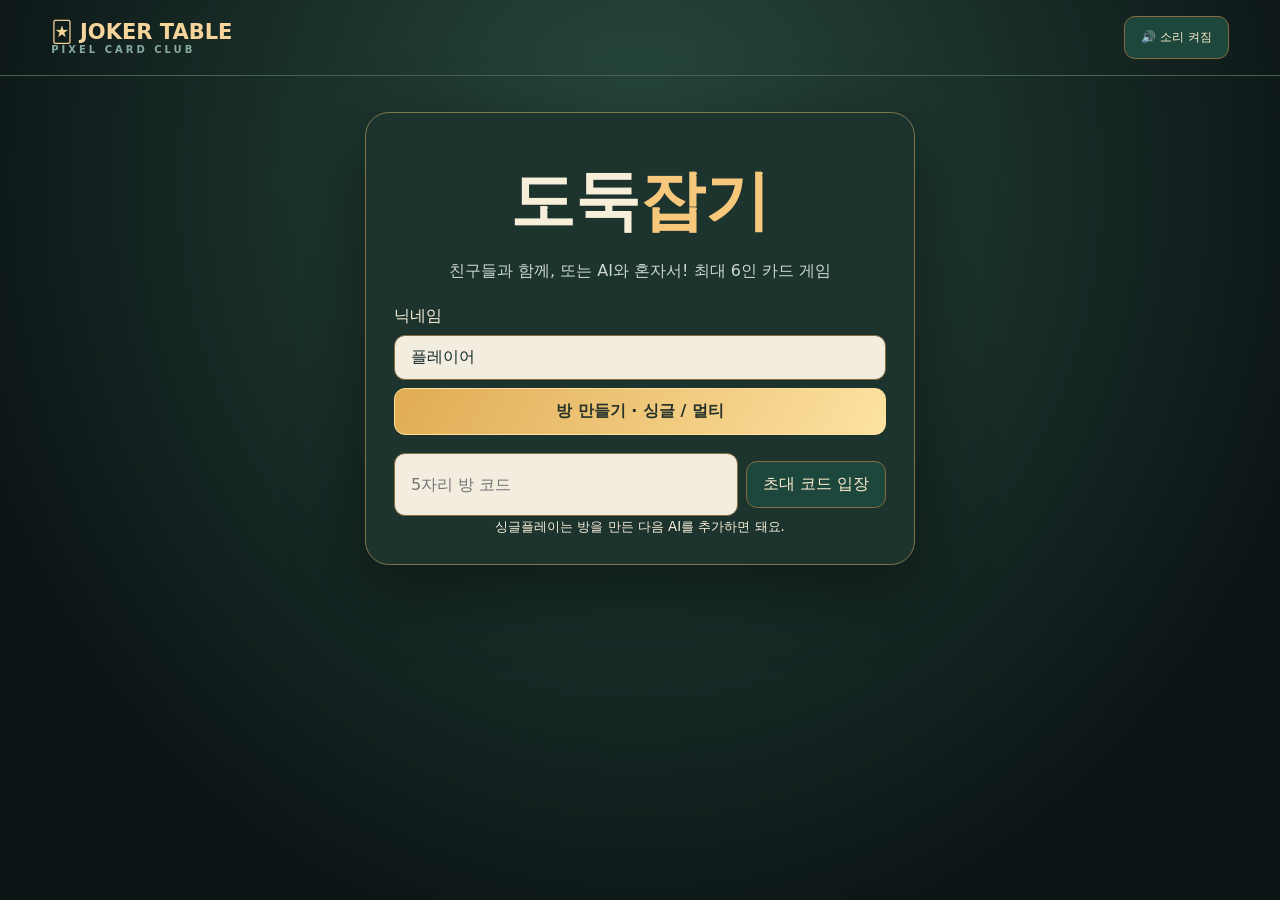
==== public/index.html @ 9b3d5562 "Feat[게임 업로드]" ====
<!doctype html><html lang="ko"><head><meta charset="utf-8"><meta name="viewport" content="width=device-width,initial-scale=1"><title>도둑잡기 | 최대 6인 멀티 & AI</title><link rel="stylesheet" href="style.css"></head><body><header><div class="brand">🃏 JOKER TABLE <small>PIXEL CARD CLUB</small></div><button id="sound" class="small">🔊 소리 켜짐</button></header><main><section id="home" class="panel"><h1>도둑<span>잡기</span></h1><p>친구들과 함께, 또는 AI와 혼자서! 최대 6인 카드 게임</p><label>닉네임</label><input id="name" maxlength="14" value="플레이어"/><button id="create" class="primary">방 만들기 · 싱글 / 멀티</button><div class="flex"><input id="code" maxlength="5" placeholder="5자리 방 코드"><button id="join">초대 코드 입장</button></div><small>싱글플레이는 방을 만든 다음 AI를 추가하면 돼요.</small></section><section id="lobby" class="panel hidden"><h2>게임 대기실</h2><div class="codebox" id="roomcode">-----</div><button id="copy">🔗 초대 링크 복사</button><p id="lobbyhint">친구와 AI를 합쳐 최대 6명까지 참가할 수 있어요.</p><div class="seats" id="lobbyseats"></div><div class="flex" id="hosttools"><button id="addai">＋ AI 추가</button><button id="removeai">－ AI 제거</button></div><button id="start" class="primary">🂠 카드 섞고 게임 시작</button><button id="exitlobby">나가기</button></section><section id="game" class="hidden"><div class="gamebar"><div><strong>ROUND <span id="round">1</span></strong><small id="gameroom">방 코드</small></div><div id="info">카드를 섞는 중</div><button id="exitgame">나가기</button></div><div class="table"><div class="wood"><div class="felt"><div class="players" id="players"></div><div class="centerpiece"><div class="ornament">✦ ♠ ♥ ♣ ✦</div><div id="message">다른 플레이어를 기다리는 중...</div><small id="event"></small></div><div class="hand" id="mycards"></div><div id="fx" class="fx"></div></div></div></div><div class="statsbar"><span id="score">승 0 · 패 0 · 연승 0</span><span>상대 카드 클릭 → 뽑기</span></div></section><section id="end" class="panel hidden"><div class="trophy">🃏</div><h2 id="endtitle">게임 종료</h2><p id="endsub"></p><div id="ranking" class="ranking"></div><div id="myrecord"></div><button id="rematch" class="primary">다시 플레이</button><button id="exitend">방 나가기</button></section></main><div id="toast" class="toast hidden"></div><div id="jokerOverlay" class="jokerOverlay hidden"><div class="jokerReveal"><div>THE LAST JOKER</div><img id="jokerImg" src="cards/00.png" alt="마지막 조커"><h2 id="jokerName">조커의 주인</h2></div></div><script src="app.js"></script></body></html>
---- public/style.css ----
:root{font-family:system-ui,'Malgun Gothic',sans-serif;color:#f8efda;background:#101b19}*{box-sizing:border-box}body{margin:0;min-height:100vh;background:radial-gradient(ellipse at 50% 20%,#284b3f,#0b1314 80%)}header{display:flex;justify-content:space-between;align-items:center;padding:16px 4vw;border-bottom:1px solid #48624e}.brand{font-size:21px;font-weight:900;color:#f5d59b}.brand small{display:block;font-size:10px;letter-spacing:3px;color:#87aaa0}button,input{font:inherit;border-radius:11px;padding:12px 16px;border:1px solid #866c41}button{cursor:pointer;background:#1d463c;color:#fbeccc;transition:.15s}button:hover:not(:disabled){filter:brightness(1.3);transform:translateY(-2px)}button:disabled{opacity:.38;cursor:default}input{background:#f3ede0;color:#162c2b;min-width:0;width:100%}.small{font-size:12px}main{max-width:1100px;margin:24px auto;padding:0 14px}.panel{max-width:550px;margin:36px auto;padding:28px;background:#1c332e;border:1px solid #7f754d;border-radius:24px;box-shadow:0 22px 75px #0007;text-align:center}.hidden{display:none!important}h1{font-size:clamp(40px,9vw,65px);margin:16px 0}h1 span{color:#f7c87c}h2{color:#ffda94}.panel p{color:#ccd8cc}.panel label{display:block;text-align:left;margin:24px 0 8px}.panel button{margin:8px 0;width:100%}.primary{background:linear-gradient(120deg,#e0ac54,#fde2a1);color:#273329;font-weight:900;border-color:#ffdf9c}.flex{display:flex;gap:8px;margin-top:10px}.flex button{min-width:max-content;width:auto}.codebox{font-size:40px;font-weight:900;letter-spacing:10px;color:#f7cc88}.seats{display:grid;grid-template-columns:repeat(2,minmax(0,1fr));gap:9px;margin:18px 0}.seat{background:#0e2822;padding:13px;border-radius:9px;border:1px solid #547866;text-align:left;font-size:14px}.seat em{font-size:11px;color:#d8b372;display:block;font-style:normal}.gamebar,.statsbar{display:flex;align-items:center;justify-content:space-between;gap:12px;padding:8px 16px}.gamebar small{display:block;color:#9cbaaa}.statsbar{font-size:13px;color:#eecb92}.table{margin-top:10px}.wood{padding:16px;background:repeating-linear-gradient(30deg,#57351f,#73482c 15px,#643d25 26px);border:5px solid #b18a53;border-radius:46% / 29%;box-shadow:0 18px 45px #000c,inset 0 0 0 5px #321f12}.felt{height:min(68vw,600px);min-height:470px;max-height:640px;position:relative;overflow:hidden;border-radius:46% / 29%;background:radial-gradient(ellipse at 48% 46%,#246f52 5%,#174c3c 70%,#093126 100%);border:3px solid #2b7258;box-shadow:inset 0 0 95px #001a14}.felt:before{content:'';position:absolute;inset:24px;border:2px solid #a9b37a50;border-radius:46% / 29%;pointer-events:none}.players{position:absolute;inset:0}.player{position:absolute;transform:translate(-50%,-50%);width:200px;max-width:36%;text-align:center;z-index:2}.player .label{display:inline-flex;gap:5px;align-items:center;background:#102a25e8;border:1px solid #a6a16d;border-radius:20px;padding:5px 11px;font-size:12px;white-space:nowrap}.player .label.active{outline:3px solid #e5b45e;box-shadow:0 0 20px #ffc44d85}.player .label.out{opacity:.5}.player .fan{display:flex;justify-content:center;margin-top:6px;height:73px;cursor:default}.player.pickable .fan{cursor:pointer}.card{width:54px;height:76px;display:block;object-fit:fill;image-rendering:pixelated;filter:drop-shadow(1px 4px 3px #0008);border-radius:4px;transition:transform .22s,filter .2s;transform-style:preserve-3d;backface-visibility:hidden}.fan .card{margin-left:-27px}.fan .card:first-child{margin-left:0}.pickable .card:hover{transform:translateY(-14px) rotateY(18deg) scale(1.1);filter:drop-shadow(0 0 8px #ffd87b);z-index:4}.me{color:#ffe3a3}.hand{position:absolute;bottom:7%;left:50%;transform:translateX(-50%);display:flex;justify-content:center;align-items:end;width:80%;height:108px;z-index:4}.hand .card{width:66px;height:95px;margin-left:clamp(-34px,-2.5vw,-12px);transform:rotate(var(--rot,0deg)) translateY(var(--y,0px))}.hand .card:first-child{margin-left:0}.centerpiece{position:absolute;top:46%;left:50%;width:60%;transform:translate(-50%,-50%);text-align:center;text-shadow:0 3px 6px #0008;pointer-events:none}.ornament{font-size:26px;color:#f5d68e66;letter-spacing:8px}.centerpiece #message{font-size:clamp(13px,1.7vw,20px);font-weight:900;color:#fff0cc;margin:10px 0}.centerpiece small{color:#d3e4d5}.fx{position:absolute;inset:0;pointer-events:none;z-index:12}.flying{position:fixed!important;z-index:9999!important;pointer-events:none;transition:transform .72s cubic-bezier(.2,.75,.17,1),left .72s cubic-bezier(.2,.75,.17,1),top .72s cubic-bezier(.2,.75,.17,1);backface-visibility:hidden}.flying.flip{transform:rotateY(180deg) scale(1.22)!important}.shuffle-layer{position:absolute;top:45%;left:50%;z-index:15;transform:translate(-50%,-50%);pointer-events:none}.shuffle-card{position:absolute;top:-49px;left:-32px;animation:shuffle .85s ease-in-out forwards;animation-delay:var(--delay)}@keyframes shuffle{0%{transform:translate(0,0) rotate(0)}35%{transform:translate(var(--dx),-50px) rotate(var(--rot))}75%{transform:translate(calc(var(--dx)*-.5),20px) rotate(calc(var(--rot)*-.5))}100%{transform:translate(0,0) rotate(0)}}.ranking{display:grid;gap:8px;text-align:left;margin:20px 0}.ranking div{padding:12px;background:#12382c;border:1px solid #567b62;border-radius:12px}.trophy{font-size:75px}.toast{position:fixed;bottom:20px;left:50%;transform:translateX(-50%);padding:12px 20px;border-radius:9px;background:#f5d18e;color:#12291f;z-index:100}.jokerOverlay{position:fixed;inset:0;background:#0b031be8;z-index:99;display:flex;align-items:center;justify-content:center;text-align:center;animation:fade .4s}.jokerReveal{animation:zoom .9s}.jokerReveal img{width:140px;height:200px;image-rendering:pixelated;filter:drop-shadow(0 0 36px #db6de2)}.jokerReveal div{letter-spacing:5px;color:#efb3f5}.jokerReveal h2{color:white}@keyframes zoom{from{transform:scale(.3) rotateY(90deg);opacity:0}to{transform:scale(1);opacity:1}}@keyframes fade{from{opacity:0}to{opacity:1}}@media(max-width:650px){.wood{border-radius:70px;padding:9px}.felt,.felt:before{border-radius:60px}.felt{height:590px}.player{max-width:42%;width:155px}.player .label{font-size:10px;padding:4px 6px}.fan .card{width:39px;height:55px;margin-left:-24px}.hand{bottom:6%;width:92%}.hand .card{width:49px;height:75px;margin-left:-26px}.ornament{font-size:17px}.centerpiece{top:51%}.gamebar{font-size:12px}.statsbar{font-size:11px}}

.deal-card{position:absolute;left:50%;top:50%;z-index:18;pointer-events:none;transform:translate(-50%,-50%)}
.flying-3d{position:fixed;z-index:9999;width:62px;height:88px;pointer-events:none;transform-style:preserve-3d;filter:drop-shadow(3px 11px 9px #0009)}
.flying-3d img{position:absolute;inset:0;width:100%;height:100%;image-rendering:pixelated;backface-visibility:hidden;border-radius:5px}
.flying-front{transform:rotateY(180deg)}
.pair-burst{position:absolute;left:50%;top:48%;transform:translate(-50%,-50%);font-size:42px;font-weight:1000;color:#ffe19a;text-shadow:0 0 25px #ffad2b;z-index:20;pointer-events:none;animation:pairpop 1s forwards}
@keyframes pairpop{0%{transform:translate(-50%,-50%) scale(.3);opacity:0}35%{transform:translate(-50%,-80%) scale(1.3);opacity:1}100%{transform:translate(-50%,-135%) scale(1);opacity:0}}
@media(prefers-reduced-motion:reduce){.shuffle-card,.pair-burst{animation:none}}
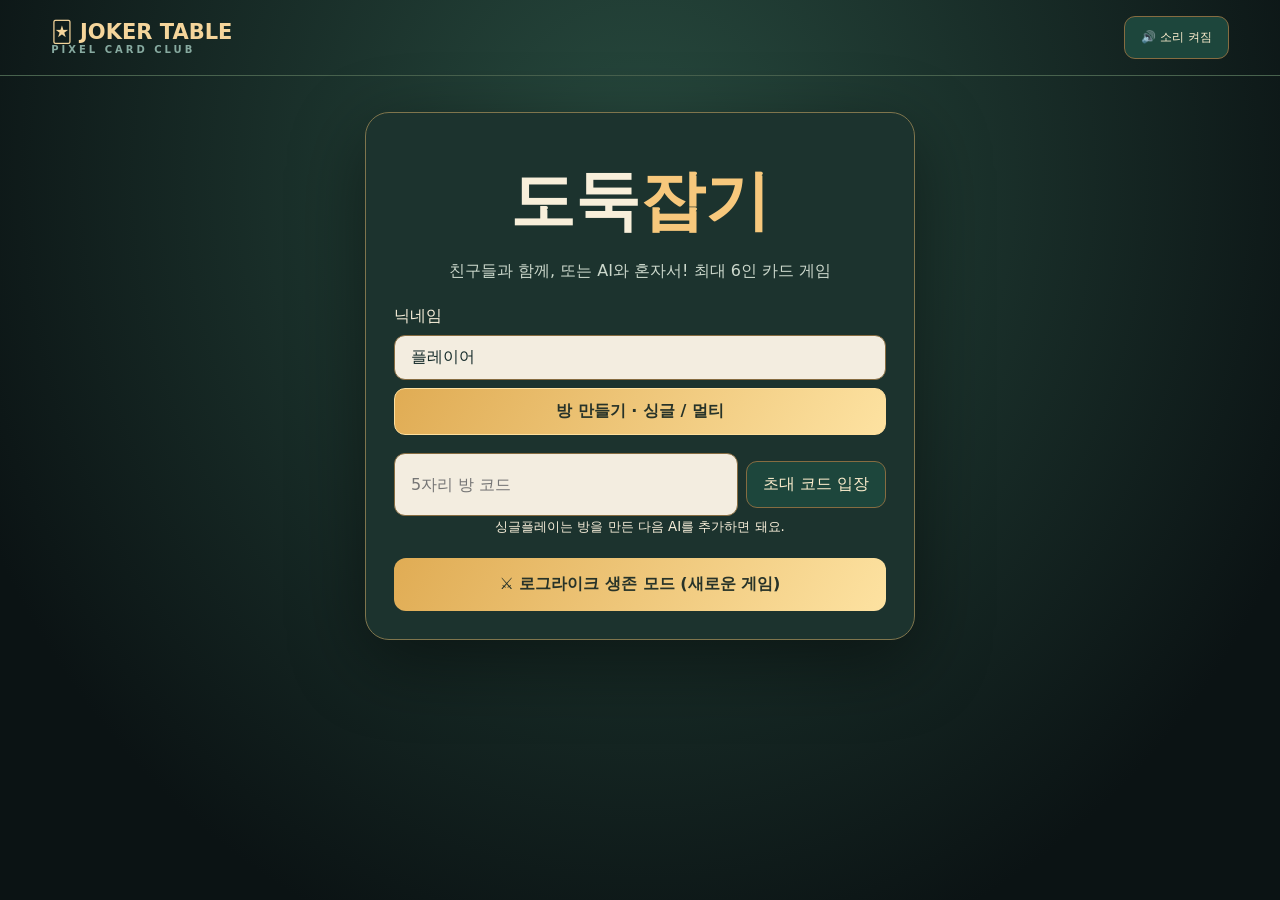
==== commit da6e0ec0: "Add separate roguelike mode entry to classic Joker home" ====
--- a/public/index.html
+++ b/public/index.html
@@ -1 +1 @@
-<!doctype html><html lang="ko"><head><meta charset="utf-8"><meta name="viewport" content="width=device-width,initial-scale=1"><title>도둑잡기 | 최대 6인 멀티 & AI</title><link rel="stylesheet" href="style.css"></head><body><header><div class="brand">🃏 JOKER TABLE <small>PIXEL CARD CLUB</small></div><button id="sound" class="small">🔊 소리 켜짐</button></header><main><section id="home" class="panel"><h1>도둑<span>잡기</span></h1><p>친구들과 함께, 또는 AI와 혼자서! 최대 6인 카드 게임</p><label>닉네임</label><input id="name" maxlength="14" value="플레이어"/><button id="create" class="primary">방 만들기 · 싱글 / 멀티</button><div class="flex"><input id="code" maxlength="5" placeholder="5자리 방 코드"><button id="join">초대 코드 입장</button></div><small>싱글플레이는 방을 만든 다음 AI를 추가하면 돼요.</small></section><section id="lobby" class="panel hidden"><h2>게임 대기실</h2><div class="codebox" id="roomcode">-----</div><button id="copy">🔗 초대 링크 복사</button><p id="lobbyhint">친구와 AI를 합쳐 최대 6명까지 참가할 수 있어요.</p><div class="seats" id="lobbyseats"></div><div class="flex" id="hosttools"><button id="addai">＋ AI 추가</button><button id="removeai">－ AI 제거</button></div><button id="start" class="primary">🂠 카드 섞고 게임 시작</button><button id="exitlobby">나가기</button></section><section id="game" class="hidden"><div class="gamebar"><div><strong>ROUND <span id="round">1</span></strong><small id="gameroom">방 코드</small></div><div id="info">카드를 섞는 중</div><button id="exitgame">나가기</button></div><div class="table"><div class="wood"><div class="felt"><div class="players" id="players"></div><div class="centerpiece"><div class="ornament">✦ ♠ ♥ ♣ ✦</div><div id="message">다른 플레이어를 기다리는 중...</div><small id="event"></small></div><div class="hand" id="mycards"></div><div id="fx" class="fx"></div></div></div></div><div class="statsbar"><span id="score">승 0 · 패 0 · 연승 0</span><span>상대 카드 클릭 → 뽑기</span></div></section><section id="end" class="panel hidden"><div class="trophy">🃏</div><h2 id="endtitle">게임 종료</h2><p id="endsub"></p><div id="ranking" class="ranking"></div><div id="myrecord"></div><button id="rematch" class="primary">다시 플레이</button><button id="exitend">방 나가기</button></section></main><div id="toast" class="toast hidden"></div><div id="jokerOverlay" class="jokerOverlay hidden"><div class="jokerReveal"><div>THE LAST JOKER</div><img id="jokerImg" src="cards/00.png" alt="마지막 조커"><h2 id="jokerName">조커의 주인</h2></div></div><script src="app.js"></script></body></html>
+<!doctype html><html lang="ko"><head><meta charset="utf-8"><meta name="viewport" content="width=device-width,initial-scale=1"><title>도둑잡기 | 최대 6인 멀티 & AI</title><link rel="stylesheet" href="style.css"></head><body><header><div class="brand">🃏 JOKER TABLE <small>PIXEL CARD CLUB</small></div><button id="sound" class="small">🔊 소리 켜짐</button></header><main><section id="home" class="panel"><h1>도둑<span>잡기</span></h1><p>친구들과 함께, 또는 AI와 혼자서! 최대 6인 카드 게임</p><label>닉네임</label><input id="name" maxlength="14" value="플레이어"/><button id="create" class="primary">방 만들기 · 싱글 / 멀티</button><div class="flex"><input id="code" maxlength="5" placeholder="5자리 방 코드"><button id="join">초대 코드 입장</button></div><small>싱글플레이는 방을 만든 다음 AI를 추가하면 돼요.</small><a href="/roguelike" class="primary" style="display:block;text-decoration:none;padding:16px;border-radius:12px;margin-top:22px">⚔️ 로그라이크 생존 모드 (새로운 게임)</a></section><section id="lobby" class="panel hidden"><h2>게임 대기실</h2><div class="codebox" id="roomcode">-----</div><button id="copy">🔗 초대 링크 복사</button><p id="lobbyhint">친구와 AI를 합쳐 최대 6명까지 참가할 수 있어요.</p><div class="seats" id="lobbyseats"></div><div class="flex" id="hosttools"><button id="addai">＋ AI 추가</button><button id="removeai">－ AI 제거</button></div><button id="start" class="primary">🂠 카드 섞고 게임 시작</button><button id="exitlobby">나가기</button></section><section id="game" class="hidden"><div class="gamebar"><div><strong>ROUND <span id="round">1</span></strong><small id="gameroom">방 코드</small></div><div id="info">카드를 섞는 중</div><button id="exitgame">나가기</button></div><div class="table"><div class="wood"><div class="felt"><div class="players" id="players"></div><div class="centerpiece"><div class="discard-zone"><div id="discard-stack"></div><small id="discard-count">버린 카드 0장</small></div><div class="ornament">✦ ♠ ♥ ♣ ✦</div><div id="message">다른 플레이어를 기다리는 중...</div><small id="event"></small></div><div class="hand" id="mycards"></div><div id="pairtools" class="pairtools hidden"><span id="pairhint">같은 숫자 카드 2장을 선택하세요</span><span id="draghelp">두 장 선택 → 위로 끌어서 중앙 카드 더미에 놓기</span><button id="pairready">짝 정리 완료</button></div><div id="fx" class="fx"></div></div></div></div><div id="spectools" class="spectools hidden"><label>관전 시점 <select id="spectarget"></select></label><div id="specthand"></div><div id="spectchat"><div id="chatlog"></div><div class="flex"><input id="chatinput" maxlength="160" placeholder="관전자 전용 채팅"><button id="chatsend">전송</button></div></div></div><div class="statsbar"><span id="score">승 0 · 패 0 · 연승 0</span><span>상대 카드 클릭 → 뽑기</span></div></section><section id="end" class="panel hidden"><div class="trophy">🃏</div><h2 id="endtitle">게임 종료</h2><p id="endsub"></p><div id="ranking" class="ranking"></div><div id="myrecord"></div><button id="rematch" class="primary">다시 플레이</button><button id="exitend">방 나가기</button></section></main><div id="pilemodal" class="pilemodal hidden"><div class="pilepanel"><button id="pileclose">닫기 ×</button><h2>버린 카드 모음</h2><div id="pilelist"></div></div></div><div id="toast" class="toast hidden"></div><div id="jokerOverlay" class="jokerOverlay hidden"><div class="jokerReveal"><div>THE LAST JOKER</div><img id="jokerImg" src="cards/00.png" alt="마지막 조커"><h2 id="jokerName">조커의 주인</h2></div></div><script src="app.js"></script></body></html>
--- a/public/style.css
+++ b/public/style.css
@@ -7,3 +7,25 @@
 .pair-burst{position:absolute;left:50%;top:48%;transform:translate(-50%,-50%);font-size:42px;font-weight:1000;color:#ffe19a;text-shadow:0 0 25px #ffad2b;z-index:20;pointer-events:none;animation:pairpop 1s forwards}
 @keyframes pairpop{0%{transform:translate(-50%,-50%) scale(.3);opacity:0}35%{transform:translate(-50%,-80%) scale(1.3);opacity:1}100%{transform:translate(-50%,-135%) scale(1);opacity:0}}
 @media(prefers-reduced-motion:reduce){.shuffle-card,.pair-burst{animation:none}}
+
+.discard-zone{position:relative;width:112px;height:115px;margin:0 auto 5px;pointer-events:none}
+#discard-stack{width:74px;height:91px;position:relative;margin:auto}
+.pile-card{width:55px;height:78px;position:absolute;left:9px;top:0;border-radius:4px;image-rendering:pixelated;transform:translate(calc(var(--n)*.15px),calc(var(--n)*-.35px)) rotate(var(--angle));box-shadow:1px 2px 3px #0008}
+#discard-count{font-size:11px;color:#f6d6a0}
+.discard-flight{position:fixed;z-index:200;width:54px;height:76px;image-rendering:pixelated;pointer-events:none;filter:drop-shadow(3px 8px 6px #000a)}
+.centerpiece{top:47%}.centerpiece .ornament{font-size:15px}.centerpiece #message{font-size:clamp(11px,1.4vw,17px);margin:6px 0}
+
+.pairtools{position:relative;z-index:9;display:flex;align-items:center;justify-content:center;gap:8px;flex-wrap:wrap;padding:14px;background:#10291fdc;border:1px solid #caab6b;border-radius:14px;margin:10px auto;max-width:750px}.pairtools button{padding:8px 12px}.pairtools span{font-size:13px}
+.selectedpair{transform:translateY(-26px)!important;outline:3px solid #ffc966;box-shadow:0 0 18px #faca68;z-index:20!important}
+#discard-stack{cursor:pointer;pointer-events:auto}.discard-zone{pointer-events:auto}.pilemodal{position:fixed;inset:0;background:#000c;z-index:300;display:grid;place-items:center}.pilepanel{background:#193a30;border:2px solid #d4ae71;border-radius:18px;padding:22px;max-width:min(90vw,700px);max-height:80vh;overflow:auto}.pilepanel #pilelist{display:flex;flex-wrap:wrap;gap:8px;max-height:55vh;overflow:auto}
+.spectools{background:#122e27;border:1px solid #b6955f;border-radius:16px;padding:14px;margin-top:14px;display:grid;gap:10px}.spectools label{display:flex;gap:10px;align-items:center}.spectools select{background:#f3ede0;color:#162c2b;padding:7px;border-radius:7px}.spectools #specthand{display:flex;gap:4px;overflow-x:auto;padding:8px}.spectools #spectchat{background:#0d231f;border-radius:8px;padding:10px}#chatlog{max-height:130px;overflow:auto;font-size:13px}#chatlog div{padding:4px 0}
+
+/* Larger cards: preserve pixel art and make the hand the visual focus */
+.felt{min-height:590px;height:min(76vw,720px);max-height:760px}
+.player{width:250px;max-width:42%}.player .fan{height:110px}.fan .card{width:76px;height:108px;margin-left:-40px}
+.hand{height:155px;bottom:5%;width:93%;overflow:visible}.hand .card{width:95px;height:138px;margin-left:clamp(-43px,-3vw,-19px);cursor:pointer;touch-action:none}
+.card{image-rendering:pixelated}.selectedpair{transform:translateY(-26px) scale(1.06)!important}
+.pairtools{position:relative;margin-top:12px;z-index:15}.pairtools #draghelp{color:#ffdb98;font-size:12px}
+.pair-drag-ghost{position:fixed;z-index:600;width:80px;height:115px;image-rendering:pixelated;pointer-events:none;filter:drop-shadow(4px 10px 8px #000a);transform:rotate(-9deg)}
+#discard-stack.drop-ready{outline:3px dashed #ffe09b;outline-offset:14px;filter:drop-shadow(0 0 18px #ffd366)}
+@media(max-width:650px){.felt{min-height:600px;height:650px}.player{max-width:47%;width:165px}.player .fan{height:78px}.fan .card{width:51px;height:74px;margin-left:-32px}.hand{height:116px;bottom:8%;width:96%}.hand .card{width:69px;height:102px;margin-left:-33px}.pairtools{font-size:12px;margin:12px auto}.centerpiece{top:48%}}
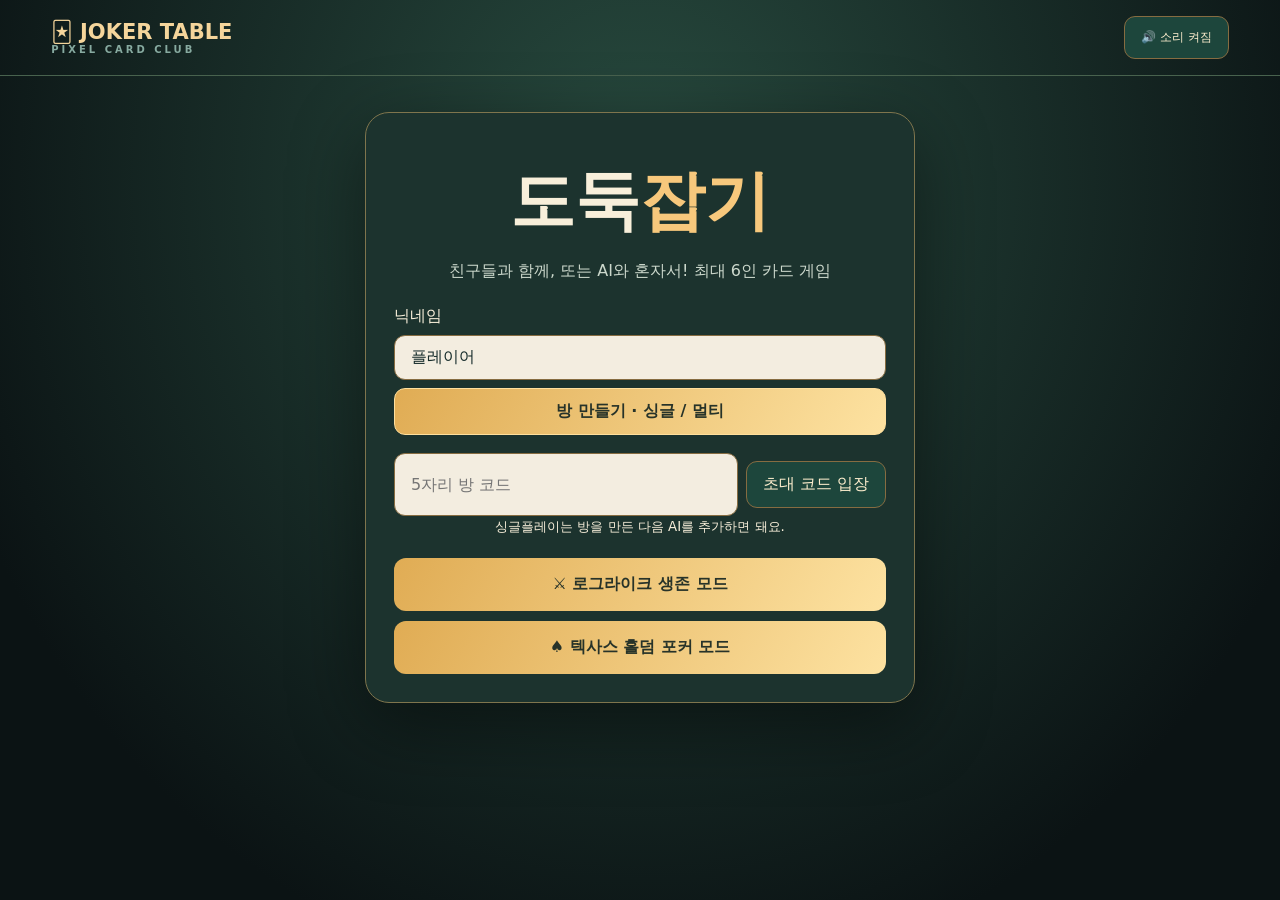
==== commit 1c5d9692: "Add Texas Holdem entry on main menu" ====
--- a/public/index.html
+++ b/public/index.html
@@ -1 +1 @@
-<!doctype html><html lang="ko"><head><meta charset="utf-8"><meta name="viewport" content="width=device-width,initial-scale=1"><title>도둑잡기 | 최대 6인 멀티 & AI</title><link rel="stylesheet" href="style.css"></head><body><header><div class="brand">🃏 JOKER TABLE <small>PIXEL CARD CLUB</small></div><button id="sound" class="small">🔊 소리 켜짐</button></header><main><section id="home" class="panel"><h1>도둑<span>잡기</span></h1><p>친구들과 함께, 또는 AI와 혼자서! 최대 6인 카드 게임</p><label>닉네임</label><input id="name" maxlength="14" value="플레이어"/><button id="create" class="primary">방 만들기 · 싱글 / 멀티</button><div class="flex"><input id="code" maxlength="5" placeholder="5자리 방 코드"><button id="join">초대 코드 입장</button></div><small>싱글플레이는 방을 만든 다음 AI를 추가하면 돼요.</small><a href="/roguelike" class="primary" style="display:block;text-decoration:none;padding:16px;border-radius:12px;margin-top:22px">⚔️ 로그라이크 생존 모드 (새로운 게임)</a></section><section id="lobby" class="panel hidden"><h2>게임 대기실</h2><div class="codebox" id="roomcode">-----</div><button id="copy">🔗 초대 링크 복사</button><p id="lobbyhint">친구와 AI를 합쳐 최대 6명까지 참가할 수 있어요.</p><div class="seats" id="lobbyseats"></div><div class="flex" id="hosttools"><button id="addai">＋ AI 추가</button><button id="removeai">－ AI 제거</button></div><button id="start" class="primary">🂠 카드 섞고 게임 시작</button><button id="exitlobby">나가기</button></section><section id="game" class="hidden"><div class="gamebar"><div><strong>ROUND <span id="round">1</span></strong><small id="gameroom">방 코드</small></div><div id="info">카드를 섞는 중</div><button id="exitgame">나가기</button></div><div class="table"><div class="wood"><div class="felt"><div class="players" id="players"></div><div class="centerpiece"><div class="discard-zone"><div id="discard-stack"></div><small id="discard-count">버린 카드 0장</small></div><div class="ornament">✦ ♠ ♥ ♣ ✦</div><div id="message">다른 플레이어를 기다리는 중...</div><small id="event"></small></div><div class="hand" id="mycards"></div><div id="pairtools" class="pairtools hidden"><span id="pairhint">같은 숫자 카드 2장을 선택하세요</span><span id="draghelp">두 장 선택 → 위로 끌어서 중앙 카드 더미에 놓기</span><button id="pairready">짝 정리 완료</button></div><div id="fx" class="fx"></div></div></div></div><div id="spectools" class="spectools hidden"><label>관전 시점 <select id="spectarget"></select></label><div id="specthand"></div><div id="spectchat"><div id="chatlog"></div><div class="flex"><input id="chatinput" maxlength="160" placeholder="관전자 전용 채팅"><button id="chatsend">전송</button></div></div></div><div class="statsbar"><span id="score">승 0 · 패 0 · 연승 0</span><span>상대 카드 클릭 → 뽑기</span></div></section><section id="end" class="panel hidden"><div class="trophy">🃏</div><h2 id="endtitle">게임 종료</h2><p id="endsub"></p><div id="ranking" class="ranking"></div><div id="myrecord"></div><button id="rematch" class="primary">다시 플레이</button><button id="exitend">방 나가기</button></section></main><div id="pilemodal" class="pilemodal hidden"><div class="pilepanel"><button id="pileclose">닫기 ×</button><h2>버린 카드 모음</h2><div id="pilelist"></div></div></div><div id="toast" class="toast hidden"></div><div id="jokerOverlay" class="jokerOverlay hidden"><div class="jokerReveal"><div>THE LAST JOKER</div><img id="jokerImg" src="cards/00.png" alt="마지막 조커"><h2 id="jokerName">조커의 주인</h2></div></div><script src="app.js"></script></body></html>
+<!doctype html><html lang="ko"><head><meta charset="utf-8"><meta name="viewport" content="width=device-width,initial-scale=1"><title>도둑잡기 | 최대 6인 멀티 & AI</title><link rel="stylesheet" href="style.css"></head><body><header><div class="brand">🃏 JOKER TABLE <small>PIXEL CARD CLUB</small></div><button id="sound" class="small">🔊 소리 켜짐</button></header><main><section id="home" class="panel"><h1>도둑<span>잡기</span></h1><p>친구들과 함께, 또는 AI와 혼자서! 최대 6인 카드 게임</p><label>닉네임</label><input id="name" maxlength="14" value="플레이어"/><button id="create" class="primary">방 만들기 · 싱글 / 멀티</button><div class="flex"><input id="code" maxlength="5" placeholder="5자리 방 코드"><button id="join">초대 코드 입장</button></div><small>싱글플레이는 방을 만든 다음 AI를 추가하면 돼요.</small><a href="/roguelike" class="primary" style="display:block;text-decoration:none;padding:16px;border-radius:12px;margin-top:22px">⚔️ 로그라이크 생존 모드</a><a href="/poker" class="primary" style="display:block;text-decoration:none;padding:16px;border-radius:12px;margin-top:10px">♠ 텍사스 홀덤 포커 모드</a></section><section id="lobby" class="panel hidden"><h2>게임 대기실</h2><div class="codebox" id="roomcode">-----</div><button id="copy">🔗 초대 링크 복사</button><p id="lobbyhint">친구와 AI를 합쳐 최대 6명까지 참가할 수 있어요.</p><div class="seats" id="lobbyseats"></div><div class="flex" id="hosttools"><button id="addai">＋ AI 추가</button><button id="removeai">－ AI 제거</button></div><button id="start" class="primary">🂠 카드 섞고 게임 시작</button><button id="exitlobby">나가기</button></section><section id="game" class="hidden"><div class="gamebar"><div><strong>ROUND <span id="round">1</span></strong><small id="gameroom">방 코드</small></div><div id="info">카드를 섞는 중</div><button id="exitgame">나가기</button></div><div class="table"><div class="wood"><div class="felt"><div class="players" id="players"></div><div class="centerpiece"><div class="discard-zone"><div id="discard-stack"></div><small id="discard-count">버린 카드 0장</small></div><div class="ornament">✦ ♠ ♥ ♣ ✦</div><div id="message">다른 플레이어를 기다리는 중...</div><small id="event"></small></div><div class="hand" id="mycards"></div><div id="pairtools" class="pairtools hidden"><span id="pairhint">같은 숫자 카드 2장을 선택하세요</span><span id="draghelp">두 장 선택 → 위로 끌어서 중앙 카드 더미에 놓기</span><button id="pairready">짝 정리 완료</button></div><div id="fx" class="fx"></div></div></div></div><div id="spectools" class="spectools hidden"><label>관전 시점 <select id="spectarget"></select></label><div id="specthand"></div><div id="spectchat"><div id="chatlog"></div><div class="flex"><input id="chatinput" maxlength="160" placeholder="관전자 전용 채팅"><button id="chatsend">전송</button></div></div></div><div class="statsbar"><span id="score">승 0 · 패 0 · 연승 0</span><span>상대 카드 클릭 → 뽑기</span></div></section><section id="end" class="panel hidden"><div class="trophy">🃏</div><h2 id="endtitle">게임 종료</h2><p id="endsub"></p><div id="ranking" class="ranking"></div><div id="myrecord"></div><button id="rematch" class="primary">다시 플레이</button><button id="exitend">방 나가기</button></section></main><div id="pilemodal" class="pilemodal hidden"><div class="pilepanel"><button id="pileclose">닫기 ×</button><h2>버린 카드 모음</h2><div id="pilelist"></div></div></div><div id="toast" class="toast hidden"></div><div id="jokerOverlay" class="jokerOverlay hidden"><div class="jokerReveal"><div>THE LAST JOKER</div><img id="jokerImg" src="cards/00.png" alt="마지막 조커"><h2 id="jokerName">조커의 주인</h2></div></div><script src="app.js"></script></body></html>
